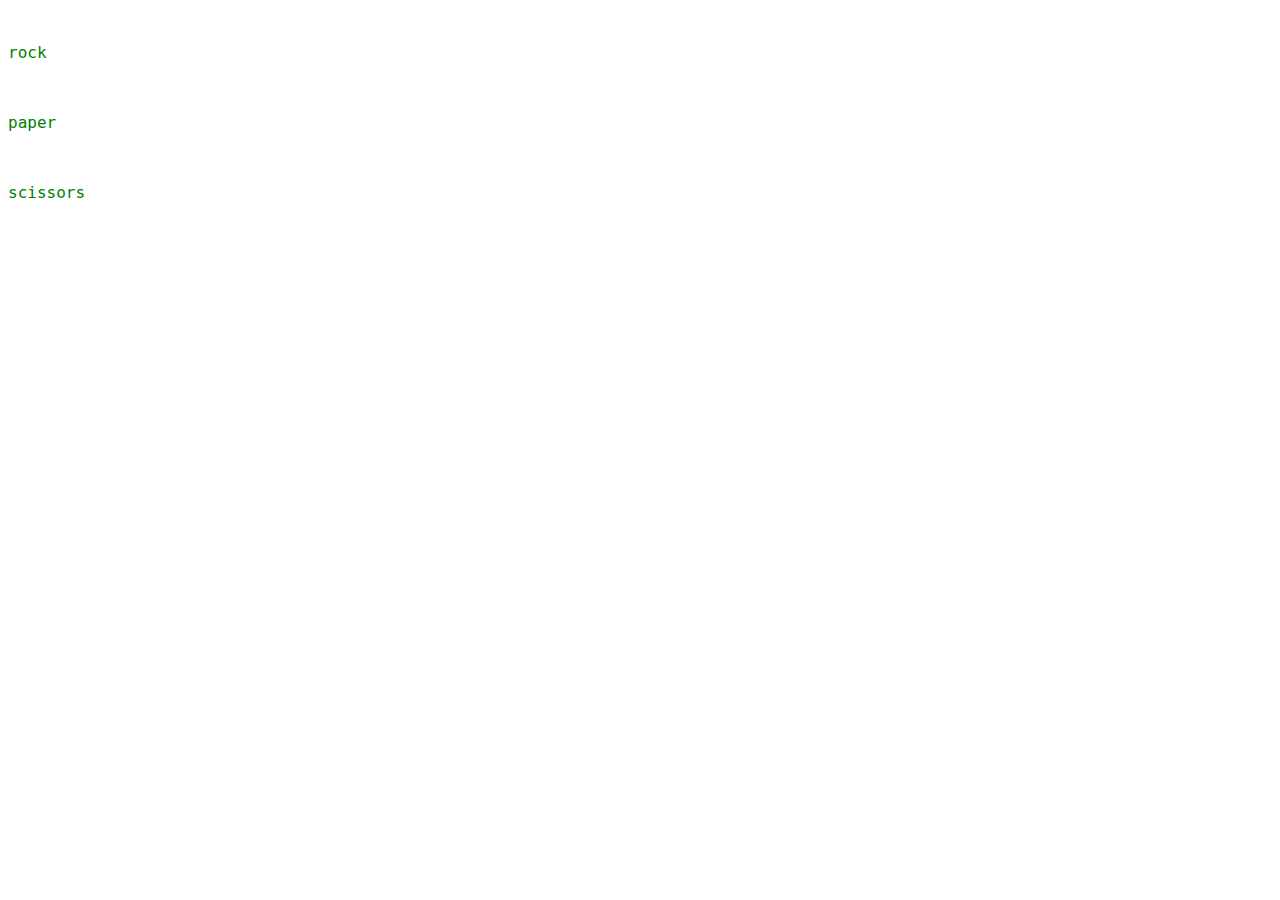
==== play.html @ 7eeeb80f "html, css additions" ====
<!DOCTYPE html>
<html lang="en">
<head>
    <meta charset="UTF-8">
    <meta http-equiv="X-UA-Compatible" content="IE=edge">
    <meta name="viewport" content="width=device-width, initial-scale=1.0">
    <link rel="stylesheet" href="./style.css">
  
    <title>Game</title>
</head>
<body>
    

    <div>
        <div>
            <img src="" alt="">
            <p>rock</p>
        </div>
        <div>
            <img src="" alt="">
            <p>paper</p>
        </div>
        <div>
            <img src="" alt="">
            <p>scissors</p>
        </div>
        <script>
            
            let choice1 = prompt (' pick one: rock, paper, scissors!');

            let choice2 =  Math.floor(Math.random()*3);
                if ( choice2 === 1) {
                    return choice2 = 'rock';
                } else if ( choice2 === 2){
                    return choice2 = 'scissors';
                }  else choice2 = 'paper';

            let game = (choice1, choice2) => {
                if (choice1 === choice2) {
                    return 'tie';
                    }

                if (choice1 === 'paper' && choice2 ==='rock') {
                     return 'Paper defeats rock. yay!';
                } else if ( choice2 === 'scissors' ) {
                     return 'scissors wins.';
                }

                if ( choice1 === 'rock' && choice2==='scissors'){
                     return ' Rock defeats scissors. woo!';
                } else if (choice2 === 'paper') {
                    return 'paper wins';
                }
                if ( choice1 === 'scissors' && choice2 === 'paper') {
                     return 'Scissors defeats paper. ooooo.';
                } else if (choice2 === 'rock') {
                    return 'rock wins';
                }
    };
        </script>

    </div>
    

    
    <script src='../javascript/app.js'></script>
   
</body>
</html>
---- style.css ----
* {
    font-family: 'IBM Plex Mono', monospace;
    color: green;
}

.date-time {
    display: flex;
    justify-content: space-between;
    height: 45px;
    border-style: solid;
    border-color: green;
    padding: 5px;
}

.text {
    display: flex;
    flex-direction: column;
    border-style: solid;
    border-color: green;
    padding: 5px;
}
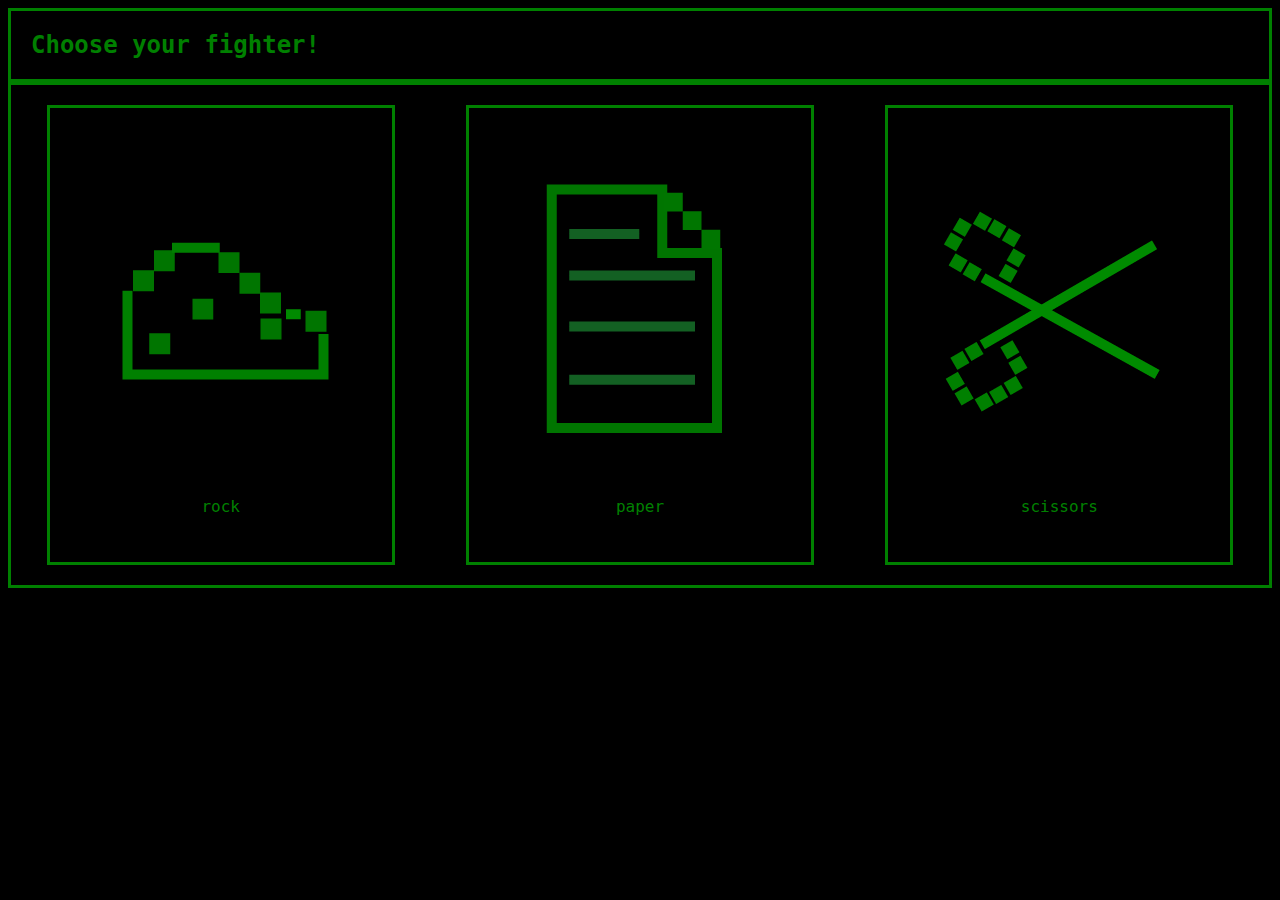
==== commit 0abc0cb7: "play.html css added + icons" ====
--- a/play.html
+++ b/play.html
@@ -9,19 +9,23 @@
     <title>Game</title>
 </head>
 <body>
+
+    <div class="title">
+        <h2>Choose your fighter!</h2>
+    </div>
     
 
-    <div>
-        <div>
-            <img src="" alt="">
+    <div class="game-container">
+        <div class="rock">
+            <img src="./icons/rock.png" alt="rock">
             <p>rock</p>
         </div>
-        <div>
-            <img src="" alt="">
+        <div class="paper">
+            <img src="./icons/paper.png" alt="paper">
             <p>paper</p>
         </div>
-        <div>
-            <img src="" alt="">
+        <div class="scissors">
+            <img src="./icons/scissors.png" alt="scissors">
             <p>scissors</p>
         </div>
         <script>
--- a/style.css
+++ b/style.css
@@ -2,6 +2,7 @@
  * {
     font-family: 'IBM Plex Mono', monospace;
     color: green;
+    background-color: black;
 }
 
 .date-time {
@@ -11,6 +12,20 @@
     border-style: solid;
     border-color: green;
     padding: 5px;
+    background-color: green;
+    color: black;
+}
+#date {
+    background-color: green;
+    color: black;
+}
+#date-time {
+    background-color: green;
+    color: black;
+}
+.title {
+    border-style: solid;
+    padding-left: 20px;
 }
 
 .text {
@@ -19,4 +34,98 @@
     border-style: solid;
     border-color: green;
     padding: 5px;
-}+    padding-left: 20px;
+    padding-right: 20px;
+
+}
+
+button {
+    display: block;
+    width: 100%;
+    height: 35px;
+    background-color: black;
+    color: green;
+    border-style: solid;
+    border-color: green;
+}
+.button:hover {
+    background-color: green;
+    color: black;
+
+}
+
+a {
+    text-decoration: none;
+}
+
+.window-container {
+    display:flex;
+    height: 300px;
+    border-style: solid;
+    border-color: green;
+    padding: 10px;
+    margin-top: 30px;
+    justify-content: space-between;
+
+}
+.window1 {
+    border-style: solid;
+    border-color: green;
+    width: 48%;
+
+
+}
+.window2 {
+    border-style: solid;
+    border-color: green;
+    width: 48%;
+}
+.game-container {
+    display: flex;
+    justify-content: space-around;
+    border-style: solid;
+    border-color: green;
+    height: 500px;
+}
+.rock {
+    display: flex;
+    flex-direction: column;
+    justify-content: center;
+    align-items: center;
+    border-style: solid;
+    margin: 20px;
+}
+.paper {
+    display: flex;
+    flex-direction: column;
+    justify-content: center;
+    align-items: center;
+    border-style: solid;
+    margin: 20px;
+}
+
+
+.scissors {
+    display: flex;
+    flex-direction: column;
+    justify-content: center;
+    align-items: center;
+    border-style: solid;
+    margin: 20px;
+    border-style: solid;
+    margin: 20px;
+}
+
+.rock:hover {
+    border-color: yellowgreen;
+    color: yellow;
+}
+.paper:hover {
+    border-color: yellowgreen;
+    color: yellow;
+}
+.scissors:hover {
+    border-color: yellowgreen;
+    color: yellow;
+}
+
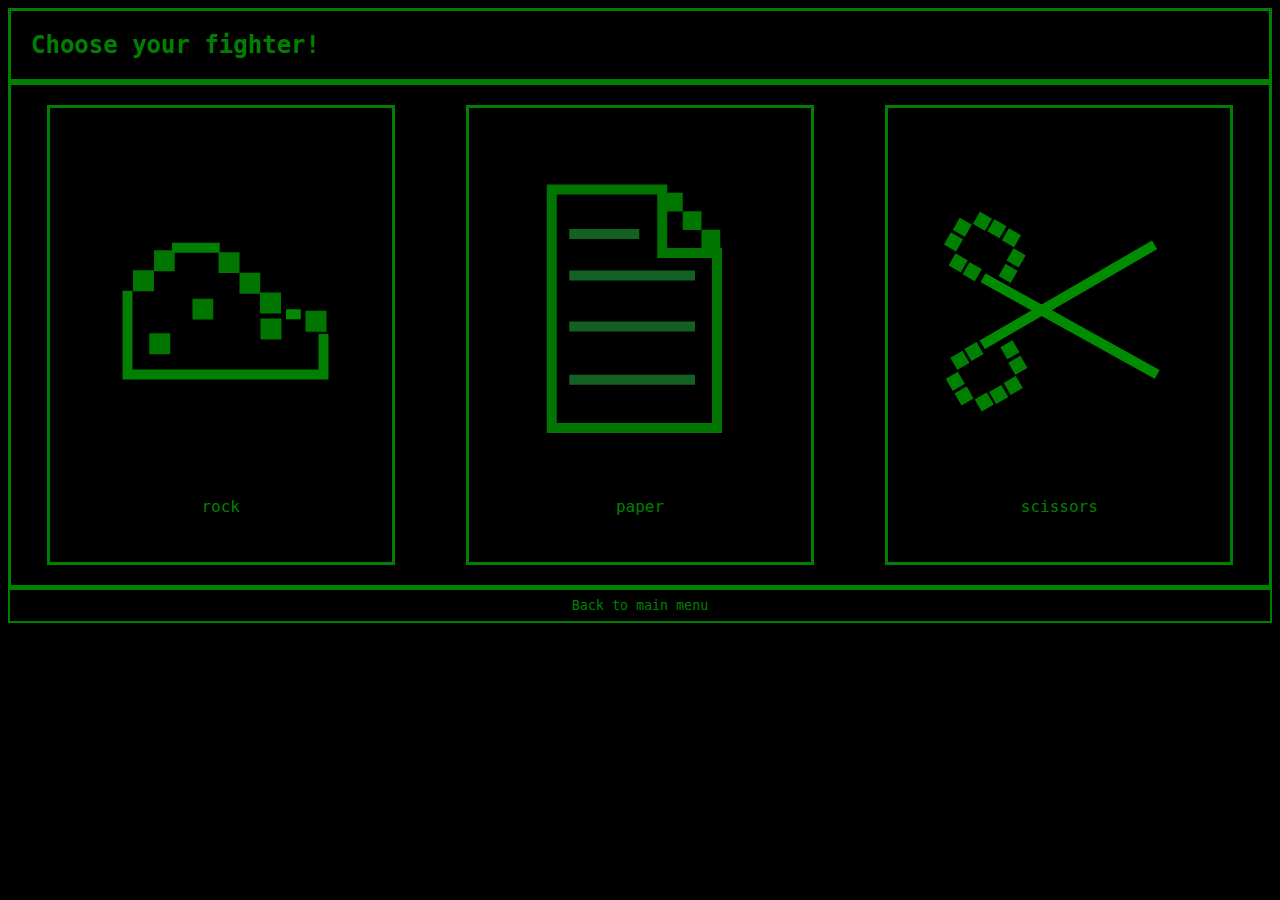
==== commit d272a5b1: "js edits, css edits" ====
--- a/play.html
+++ b/play.html
@@ -15,7 +15,7 @@
     </div>
     
 
-    <div class="game-container">
+    <div class="user-buttons">
         <div class="rock">
             <img src="./icons/rock.png" alt="rock">
             <p>rock</p>
@@ -60,14 +60,17 @@
                 } else if (choice2 === 'rock') {
                     return 'rock wins';
                 }
-    };
+            };
         </script>
 
+    </div>
+    <div class="button-area">
+        <a href="./index.html"><button class="button">Back to main menu</button></a>
     </div>
     
 
     
-    <script src='../javascript/app.js'></script>
+    <script src='app.js'></script>
    
 </body>
 </html>--- a/style.css
+++ b/style.css
@@ -80,7 +80,7 @@
     border-color: green;
     width: 48%;
 }
-.game-container {
+.user-buttons {
     display: flex;
     justify-content: space-around;
     border-style: solid;
